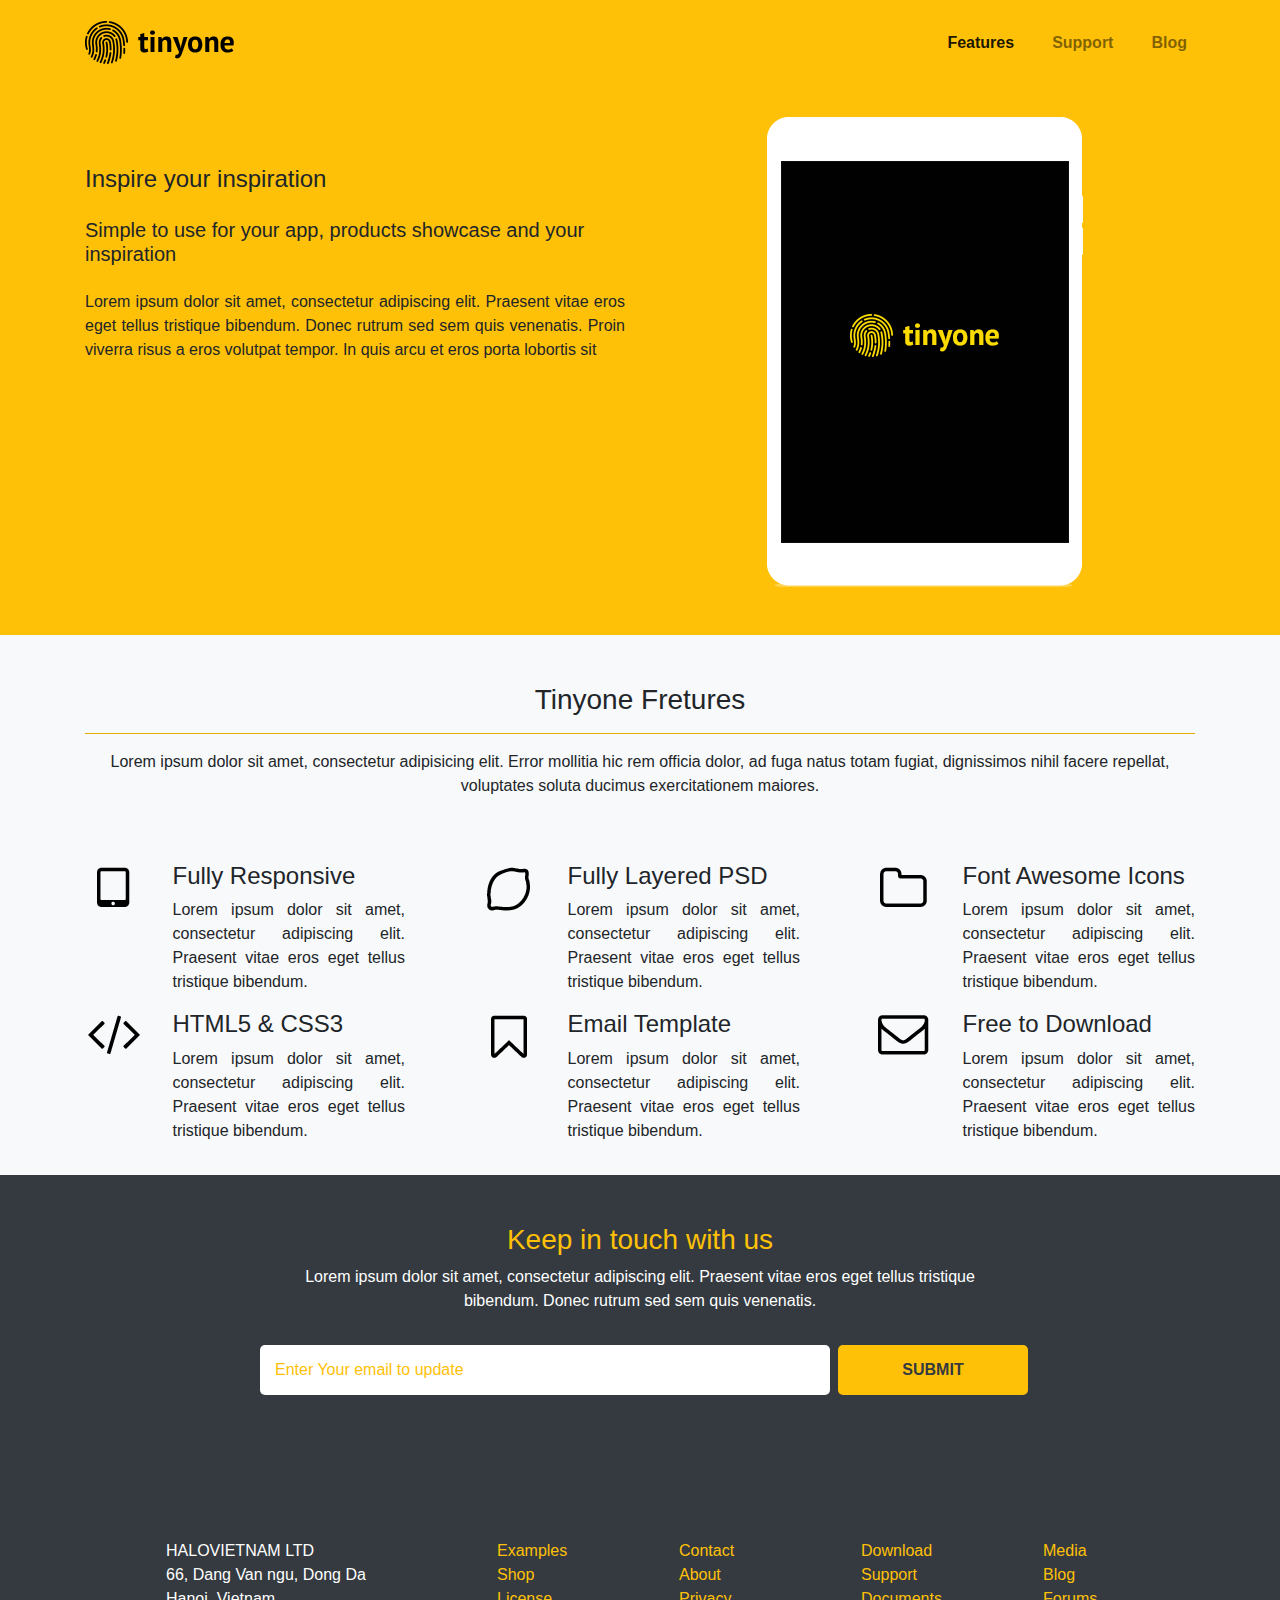
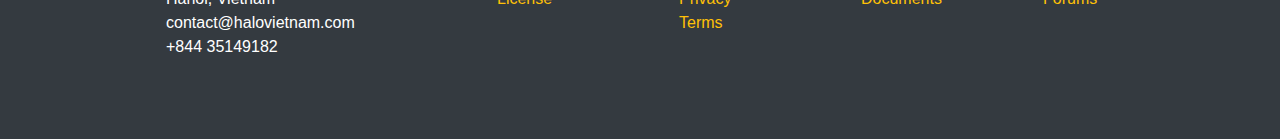
==== index.html @ c255adf0 "adding Bootstrap Template" ====
<!DOCTYPE html>
<html lang="en">
<head>
  <title>Bootstrap 4 Website Example</title>
  <meta charset="utf-8">
  <meta name="viewport" content="width=device-width, initial-scale=1">
  <link rel="stylesheet" href="https://maxcdn.bootstrapcdn.com/bootstrap/4.3.1/css/bootstrap.min.css">
  <link rel="stylesheet" type="text/css" href="css/style.css">
  <link rel="stylesheet" href="https://use.fontawesome.com/releases/v5.8.2/css/all.css" integrity="sha384-oS3vJWv+0UjzBfQzYUhtDYW+Pj2yciDJxpsK1OYPAYjqT085Qq/1cq5FLXAZQ7Ay" crossorigin="anonymous">
  <script src="https://ajax.googleapis.com/ajax/libs/jquery/3.4.0/jquery.min.js"></script>
  <script src="https://cdnjs.cloudflare.com/ajax/libs/popper.js/1.14.7/umd/popper.min.js"></script>
  <script src="https://maxcdn.bootstrapcdn.com/bootstrap/4.3.1/js/bootstrap.min.js"></script>
  <style>
  .fakeimg {
    height: 200px;
    background: #aaa;
  }
  </style>
</head>
<body>

<div class="bg-warning container-flued">
  <div class="container">
    <nav class="navbar navbar-expand-sm navbar-light p-0 pt-3">
    <a class="navbar-brand" href="#"><img src="images/logo.png"></a>
    <button class="navbar-toggler bd-search-docs-toggle" type="button" data-toggle="collapse" data-target="#collapsibleNavbar">
      <svg xmlns="http://www.w3.org/2000/svg" viewBox="0 0 30 30" width="30" height="30" focusable="false"><title>Menu</title><path stroke="currentColor" stroke-width="2" stroke-linecap="round" stroke-miterlimit="10" d="M4 7h22M4 15h22M4 23h22"></path></svg>
    </button>
    <div class="collapse navbar-collapse" id="collapsibleNavbar">
      <ul class="navbar-nav ml-auto">
        <li class="nav-item">
          <a class="nav-link  active" href="index.html">Features</a>
        </li>
        <li class="nav-item">
          <a class="nav-link" href="support.html">Support</a>
        </li>
        <li class="nav-item">
          <a class="nav-link" href="#">Blog</a>
        </li>    
      </ul>
    </div>  
  </nav>
    <div class="row pt-md-5 pt-sm-2 pt-3 pb-5">
      <div class="col-md-6">
        <h4 class="pt-xl-5 pt-sm-5 pb-3">Inspire your inspiration</h4>
        <h5 class="pb-3">Simple to use for your app, products showcase and your inspiration</h5>
        <p class="text-justify pb-3">Lorem ipsum dolor sit amet, consectetur adipiscing elit. Praesent vitae eros eget tellus tristique bibendum. Donec rutrum sed sem quis venenatis. Proin viverra risus a eros volutpat tempor. In quis arcu et eros porta lobortis sit </p>
        <div class="sldIcon text-center text-md-left">
          <a href="https://www.apple.com/"><i class="fab fa-apple bicn"></i></a>
          <a href="https://www.android.com/"><i class="fab fa-android bicn"></i></a>
          <a href="https://www.windows.com/"><i class="fab fa-windows bicn"></i></a>
        </div>
      </div>
      <div class="col-md-6 text-center">
        <img class="img-fluid" src="images/ipad-mini-white.png">
      </div>
    </div>
  </div>
</div>

<div class="whiteBg container-flued bg-light">
  <div class="container">
    <div class="text-center py-5">
    <h3>Tinyone Fretures</h3><hr class="bg-warning">
    <p>Lorem ipsum dolor sit amet, consectetur adipisicing elit. Error mollitia hic rem officia dolor, ad fuga natus totam fugiat, dignissimos nihil facere repellat, voluptates soluta ducimus exercitationem maiores.</p>
    </div>
    <div class="icPt row text-justify justify-content-between pb-3">
      <div class="col-12 col-lg-4 col-sm-6 row justify-content-center">
        <div class="col-3 text-center"><img src="images/icon-font-1.png"></div>
        <div class="col-9">
          <h4>Fully Responsive</h4>
          <p>Lorem ipsum dolor sit amet, consectetur adipiscing elit. Praesent vitae eros eget tellus tristique bibendum.</p>
        </div>
      </div>
      <div class="col-12 col-lg-4 col-sm-6 row">
        <div class="col-3 text-center"><img src="images/icon-font-3.png"></div>
        <div class="col-9">
          <h4>Fully Layered PSD</h4>
          <p>Lorem ipsum dolor sit amet, consectetur adipiscing elit. Praesent vitae eros eget tellus tristique bibendum.</p>
        </div>
      </div>
      <div class="col-12 col-lg-4 col-sm-6 row">
        <div class="col-3 text-center"><img src="images/icon-font-2.png"></div>
        <div class="col-9">
          <h4>Font Awesome Icons</h4>
          <p>Lorem ipsum dolor sit amet, consectetur adipiscing elit. Praesent vitae eros eget tellus tristique bibendum.</p>
        </div>
      </div>
      <div class="col-12 col-lg-4 col-sm-6 row justify-content-center">
        <div class="col-3 text-center"><img src="images/icon-font-4.png"></div>
        <div class="col-9">
          <h4>HTML5 & CSS3</h4>
          <p>Lorem ipsum dolor sit amet, consectetur adipiscing elit. Praesent vitae eros eget tellus tristique bibendum.</p>
        </div>
      </div>
      <div class="col-12 col-lg-4 col-sm-6 row">
        <div class="col-3 text-center"><img src="images/icon-font-5.png"></div>
        <div class="col-9">
          <h4>Email Template</h4>
          <p>Lorem ipsum dolor sit amet, consectetur adipiscing elit. Praesent vitae eros eget tellus tristique bibendum.</p>
        </div>
      </div>
      <div class="col-12 col-lg-4 col-sm-6 row">
        <div class="col-3 text-center"><img src="images/icon-font-6.png"></div>
        <div class="col-9">
          <h4>Free to Download</h4>
          <p>Lorem ipsum dolor sit amet, consectetur adipiscing elit. Praesent vitae eros eget tellus tristique bibendum.</p>
        </div>
  </div>
  </div>
</div>
</div>
<!-- BLACK BOTTOM CONTENT START -->
<div class="blackBG container-flued bg-dark text-white">
  <div class="container py-5">
    <div class="btmTom text-center">
    <h3 class="text-warning">Keep in touch with us</h3>
    <p>Lorem ipsum dolor sit amet, consectetur adipiscing elit. Praesent vitae eros eget tellus tristique bibendum. Donec rutrum sed sem quis venenatis.</p>
    </div>
    <form>
      <div class="form-group row justify-content-center py-3">
        <input type="text" class="fBtmMail col-md-6 col-10 mr-2 ml-2 mb-3 " placeholder="Enter Your email to update"  name="">
         <button type="submit"  class="fBtmSbmt text-center col-md-2 col-4 text-dark">SUBMIT</button>
    </form> 
  </div>

    <div class="form-group row justify-content-center soclImg py-3 ">
      <a href=""><i class="fab fa-facebook-square"></i></a>
      <a href=""><i class="fab fa-google-plus-square"></i></a>
      <a href=""><i class="fab fa-pinterest-square"></i></a>
      <a href=""><i class="fab fa-twitter-square"></i></a>
</div>

  <div class="row pl-md-5 ftrText text-center text-md-left d-flex  pt-5 mb-3">

  <div class="col-md-4 pl-md-5 col-12 pb-3 pb-md-0">
    <p> HALOVIETNAM LTD<br>
        66, Dang Van ngu, Dong Da<br>
        Hanoi, Vietnam<br>
        contact@halovietnam.com<br>
        +844 35149182 
    </p>
  </div>
  <div class="col-md-2 col-6">
    <p><a href="#"> Examples</a><br>
      <a href="#">Shop</a><br>
      <a href="#">License</a>
    </p>
  </div>
    <div class="col-md-2  col-6 pb-3 pb-md-0">
    <p><a href="#">Contact</a><br>
      <a href="#">About</a><br>
      <a href="#">Privacy</a><br>
      <a href="#">Terms</a>
    </p>
  </div>
    <div class="col-md-2  col-6 ">
    <p><a href="#">Download</a><br>
      <a href="#">Support</a><br>
      <a href="#">Documents</a>
    </p>
  </div>
    <div class="col-md-2  col-6">
    <p><a href="#">Media</a><br>
      <a href="#">Blog</a><br>
      <a href="#">Forums</a>
    </p>
  </div>
</div>

</div>
  </div>
</div>
</body>
</html>
---- css/style.css ----
.yellowBg{
	background-color: #FADA19;

}
.nav-link{
	padding-left: 30px !important;
	font-weight: bold;
}


button:focus{
	outline: none; 
	border: none;
}
.navbar-light .navbar-toggler {
    color: red;
    border: none;
}

.bd-search-docs-toggle{
	color: #52347D !important;
}


.icPt img{
	padding-top: 5px;
}

.form-contro{
	border: 1px solid transparent;
    padding: .375rem .75rem;
    font-size: 1rem;
    line-height: 1.5;
    border-radius: .25rem;
}
.btmTom{
	max-width: 700px;
	margin: 0 auto;
}
.fBtmMail{
	border:none;
	height: 50px;
	border-radius: 5px;
	color: #ad8200;
	
}
.fBtmSbmt{
	border:none;
	background-color: #ffc107;
	border-radius: 5px;
	height: 50px;
	font-weight: bold;
}
form input[type="text"]:focus{
	outline:none !important;
}
.fBtmSbmt:hover, .fBtmSbmt:focus, .fBtmSbmt:active {
    color: #000;
    background-color: #FAAA19;
    border-color: #285e8e; /*set the color you want here*/
}


input::-webkit-input-placeholder {
color: #ffc107 !important;
}
 
input:-moz-placeholder { /* Firefox 18- */
color: #ffc107 !important;  
}
 
input::-moz-placeholder {  /* Firefox 19+ */
color: #ffc107 !important;  
}
 
input:-ms-input-placeholder {  
color: #ffc107 !important;  
}

.soclImg a{
	color: #ffc107;
	font-size: 60px;
	padding: 0px 10px;
}
.soclImg a:hover{
	color: #FAAA19;
}

 
.ftrText a{
	color: #ffc107;
	text-decoration: none;
}
.ftrText a:hover, a:active{
	color: #ad8200;
	text-decoration: none;
}

/**.ronded img{
	height: 50px;
	width: 50px;
	border: 2px solid black;
	padding: 10px;
	border-radius: 50%;

}
**/
.runded{

	height: 60px;
	width: 60px;
	border: 2px solid black;
	border-radius: 50%;
	padding-top: 0px;
}
.runded:hover{
	border: 2px solid gray;
}


.bicn{

	font-size: 50px;
	color: black;
	margin-right: 20px;
}
.wnbicn{
	font-size: 40px;
	padding-top: 8px;
	padding-right: 2px;
}

.bicn:hover{
	color: gray;
	text-shadow: 0 0 10px black;
}

.wds{
	display: inline;
	
}

.sldIcon{
	margin-bottom: 50px;
}
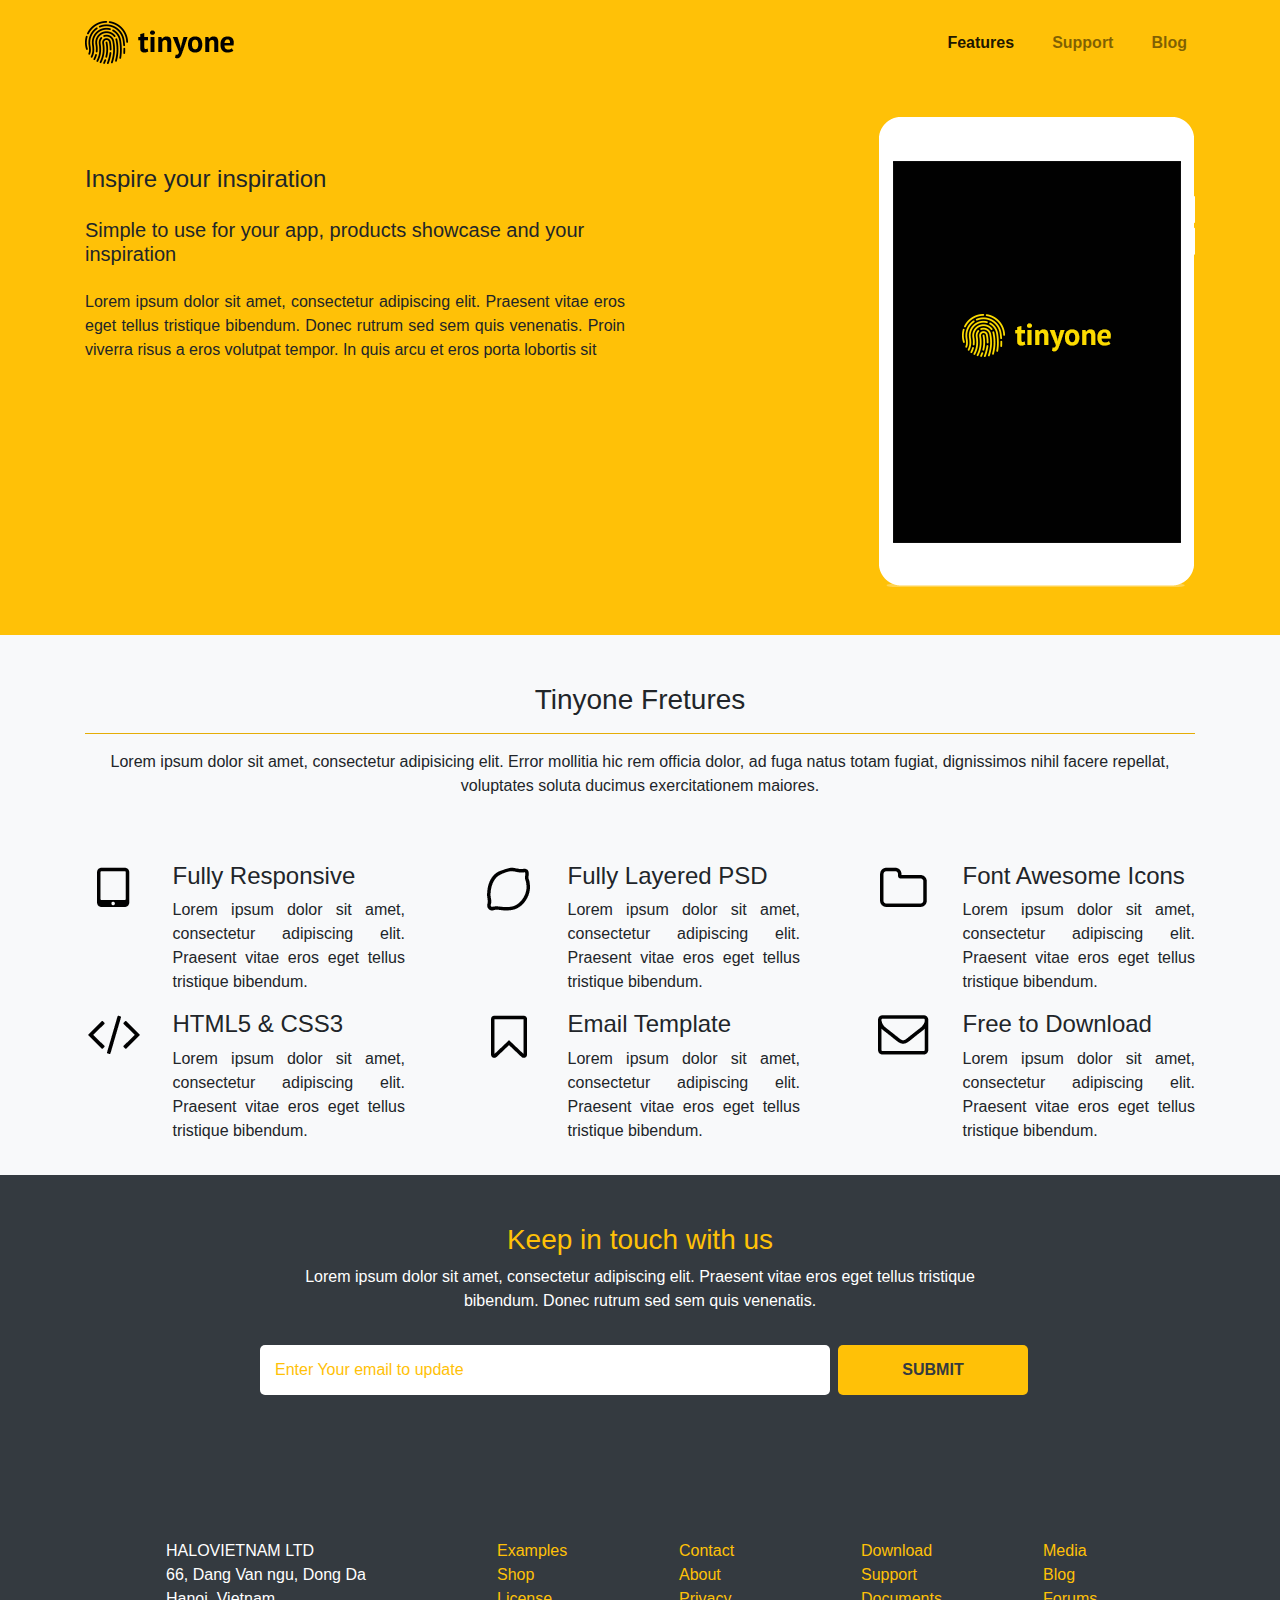
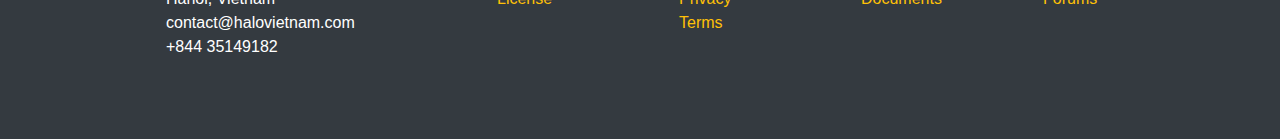
==== commit 07ff713e: "corrected header v.1" ====
--- a/index.html
+++ b/index.html
@@ -52,7 +52,7 @@
           <a href="https://www.windows.com/"><i class="fab fa-windows bicn"></i></a>
         </div>
       </div>
-      <div class="col-md-6 text-center">
+      <div class="col-md-6 text-center text-md-right">
         <img class="img-fluid" src="images/ipad-mini-white.png">
       </div>
     </div>
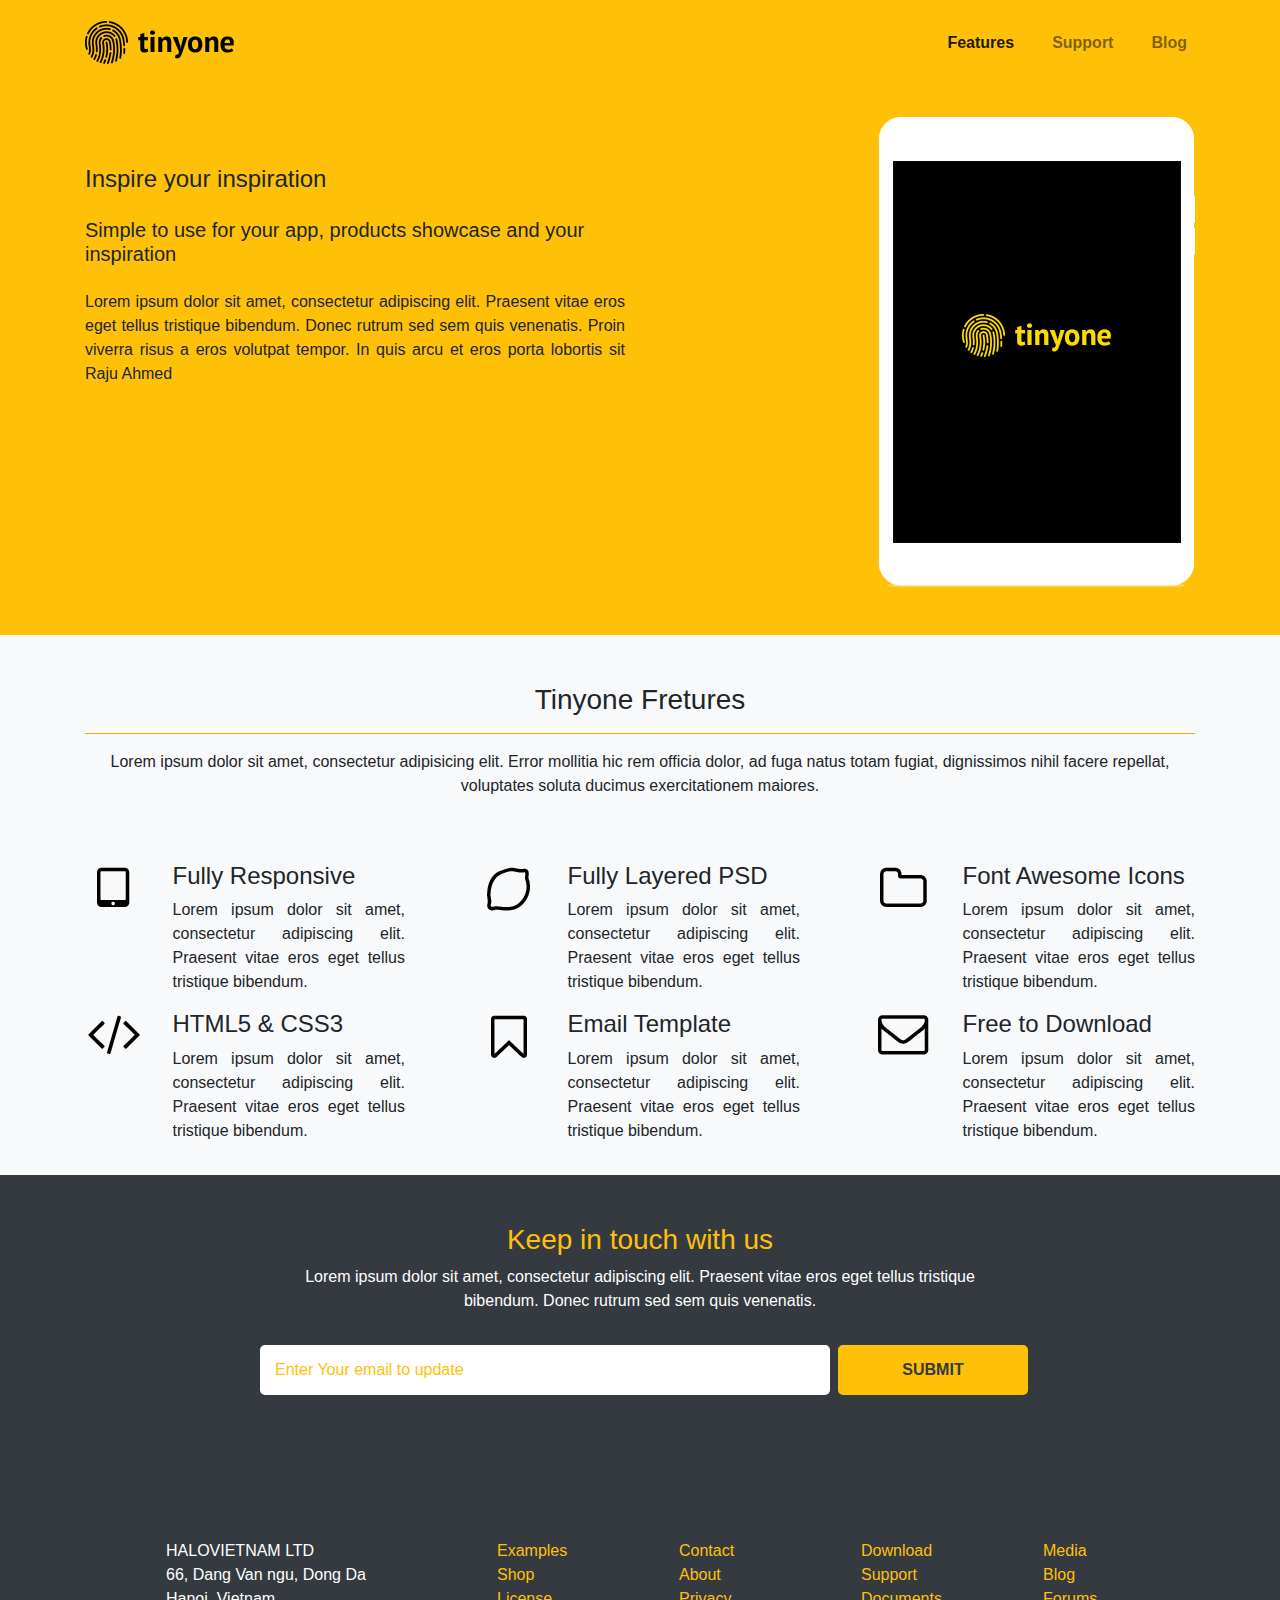
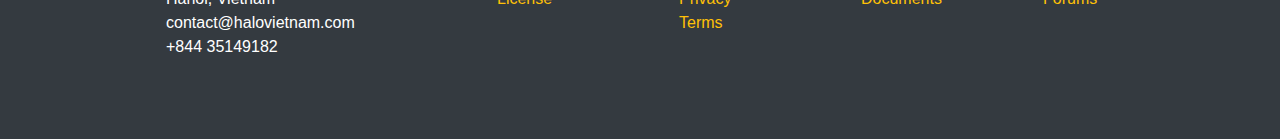
==== commit c066eefb: "commiting trying" ====
--- a/index.html
+++ b/index.html
@@ -45,7 +45,7 @@
       <div class="col-md-6">
         <h4 class="pt-xl-5 pt-sm-5 pb-3">Inspire your inspiration</h4>
         <h5 class="pb-3">Simple to use for your app, products showcase and your inspiration</h5>
-        <p class="text-justify pb-3">Lorem ipsum dolor sit amet, consectetur adipiscing elit. Praesent vitae eros eget tellus tristique bibendum. Donec rutrum sed sem quis venenatis. Proin viverra risus a eros volutpat tempor. In quis arcu et eros porta lobortis sit </p>
+        <p class="text-justify pb-3">Lorem ipsum dolor sit amet, consectetur adipiscing elit. Praesent vitae eros eget tellus tristique bibendum. Donec rutrum sed sem quis venenatis. Proin viverra risus a eros volutpat tempor. In quis arcu et eros porta lobortis sit Raju Ahmed</p>
         <div class="sldIcon text-center text-md-left">
           <a href="https://www.apple.com/"><i class="fab fa-apple bicn"></i></a>
           <a href="https://www.android.com/"><i class="fab fa-android bicn"></i></a>
